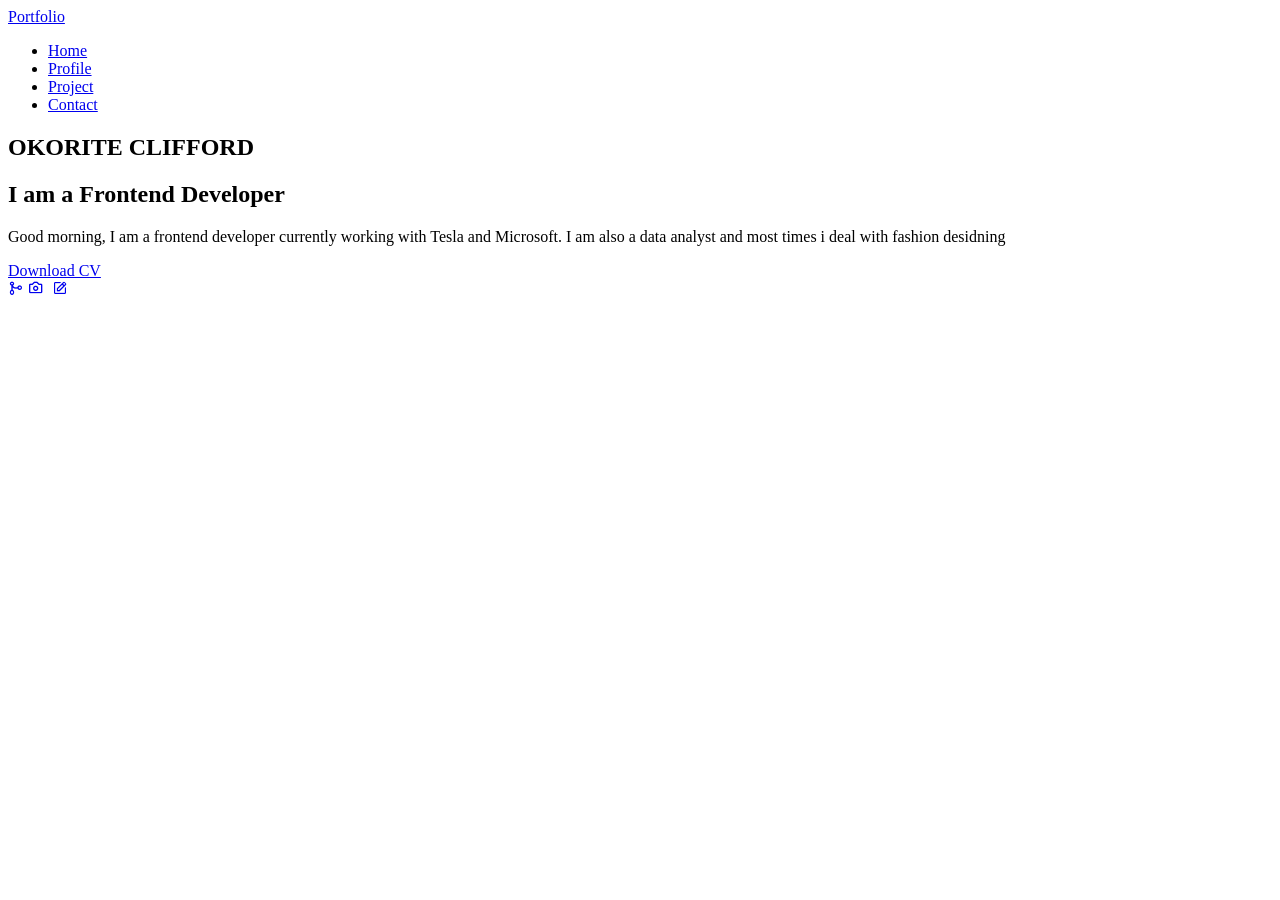
==== Index.html @ 12b99cd5 "initial commit" ====
<!DOCTYPE html>
<html lang="en">

<head>
    <meta charset="UTF-8">
    <meta http-equiv="X-UA-Compatible" content="IE=edge">
    <meta name="viewport" content="width=device-width",
    initial-scale="1.0">
    <title>OKORITE'S PERSONAL PORTFOLIO</title>
    <link href='https://unpkg.com/boxicons@2.1.4/css/boxicons.min.css' rel='stylesheet'>
    <link rel="stylesheet" href="style.css">
    <link rel="stylesheet"
          href="https://fonts.googleapis.com/css2?family=Poppins:wght@300;00;600&family=Playfair+Display:wght@600&display=swap">
</head>

<body>

    <nav class="navbar">
        <a href="#" class="logo">Portfolio</a>
        <ul>
            <li class="active"><a href="Index.html">Home</a></li>
            <li><a href="profile.html">Profile</a></li>
            <li><a href="PROJECTS.html">Project</a></li>
            <li><a href="contact.html">Contact</a></li>
        </ul>
    </nav>
    <section class="home">
        <div class="home-info">
            <h1>OKORITE CLIFFORD</h1>
            <h2>I am a Frontend Developer</h2>
            <p>Good morning, I am a frontend developer currently working with Tesla and Microsoft. I am also a data analyst and most times i deal with fashion desidning</p>
            <div class="btn-sci">
                <a href="#" class="btn">Download CV</a>
                <div class="sci">
                    <a href="#"><i class="bx bx-git-merge"></i></a>
                    <a href="#"><i class="bx bx-camera"></i></a>   <!-- not bx-capture -->
                    <a href="#"><i class="bx bx-inbox"></i></a>
                    <a href="#"><i class="bx bx-edit"></i></a>     <!-- instead of pencil-edit-circle -->
                </div>
            </div>
        </div>
        <div class="home-img">
            <div class="imb-box">
                <div class="img-item">
                  <img src="home.jpeg" alt="" > 
                </div>
            </div>
        </div>
    </section>
</body>
</html>
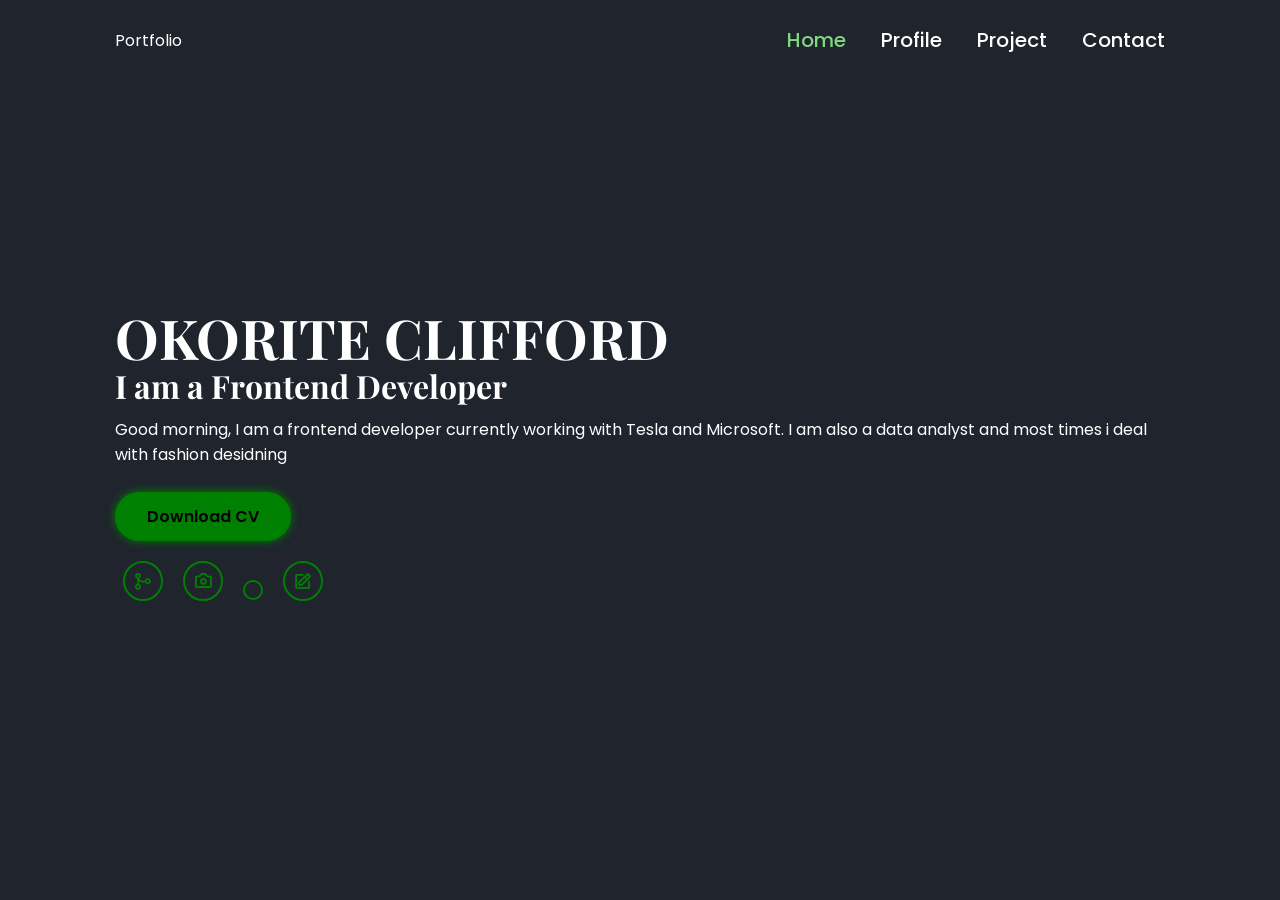
==== commit 8d8e2e76: "Add files via upload" ====
--- a/Index.html
+++ b/Index.html
@@ -1,51 +1,51 @@
-<!DOCTYPE html>
-<html lang="en">
-
-<head>
-    <meta charset="UTF-8">
-    <meta http-equiv="X-UA-Compatible" content="IE=edge">
-    <meta name="viewport" content="width=device-width",
-    initial-scale="1.0">
-    <title>OKORITE'S PERSONAL PORTFOLIO</title>
-    <link href='https://unpkg.com/boxicons@2.1.4/css/boxicons.min.css' rel='stylesheet'>
-    <link rel="stylesheet" href="style.css">
-    <link rel="stylesheet"
-          href="https://fonts.googleapis.com/css2?family=Poppins:wght@300;00;600&family=Playfair+Display:wght@600&display=swap">
-</head>
-
-<body>
-
-    <nav class="navbar">
-        <a href="#" class="logo">Portfolio</a>
-        <ul>
-            <li class="active"><a href="Index.html">Home</a></li>
-            <li><a href="profile.html">Profile</a></li>
-            <li><a href="PROJECTS.html">Project</a></li>
-            <li><a href="contact.html">Contact</a></li>
-        </ul>
-    </nav>
-    <section class="home">
-        <div class="home-info">
-            <h1>OKORITE CLIFFORD</h1>
-            <h2>I am a Frontend Developer</h2>
-            <p>Good morning, I am a frontend developer currently working with Tesla and Microsoft. I am also a data analyst and most times i deal with fashion desidning</p>
-            <div class="btn-sci">
-                <a href="#" class="btn">Download CV</a>
-                <div class="sci">
-                    <a href="#"><i class="bx bx-git-merge"></i></a>
-                    <a href="#"><i class="bx bx-camera"></i></a>   <!-- not bx-capture -->
-                    <a href="#"><i class="bx bx-inbox"></i></a>
-                    <a href="#"><i class="bx bx-edit"></i></a>     <!-- instead of pencil-edit-circle -->
-                </div>
-            </div>
-        </div>
-        <div class="home-img">
-            <div class="imb-box">
-                <div class="img-item">
-                  <img src="home.jpeg" alt="" > 
-                </div>
-            </div>
-        </div>
-    </section>
-</body>
+<!DOCTYPE html>
+<html lang="en">
+
+<head>
+    <meta charset="UTF-8">
+    <meta http-equiv="X-UA-Compatible" content="IE=edge">
+    <meta name="viewport" content="width=device-width",
+    initial-scale="1.0">
+    <title>OKORITE'S PERSONAL PORTFOLIO</title>
+    <link href='https://unpkg.com/boxicons@2.1.4/css/boxicons.min.css' rel='stylesheet'>
+    <link rel="stylesheet" href="style.css">
+    <link rel="stylesheet"
+          href="https://fonts.googleapis.com/css2?family=Poppins:wght@300;00;600&family=Playfair+Display:wght@600&display=swap">
+</head>
+
+<body>
+
+    <nav class="navbar">
+        <a href="#" class="logo">Portfolio</a>
+        <ul>
+            <li class="active"><a href="Index.html">Home</a></li>
+            <li><a href="profile.html">Profile</a></li>
+            <li><a href="PROJECTS.html">Project</a></li>
+            <li><a href="contact.html">Contact</a></li>
+        </ul>
+    </nav>
+    <section class="home">
+        <div class="home-info">
+            <h1>OKORITE CLIFFORD</h1>
+            <h2>I am a Frontend Developer</h2>
+            <p>Good morning, I am a frontend developer currently working with Tesla and Microsoft. I am also a data analyst and most times i deal with fashion desidning</p>
+            <div class="btn-sci">
+                <a href="#" class="btn">Download CV</a>
+                <div class="sci">
+                    <a href="#"><i class="bx bx-git-merge"></i></a>
+                    <a href="#"><i class="bx bx-camera"></i></a>   <!-- not bx-capture -->
+                    <a href="#"><i class="bx bx-inbox"></i></a>
+                    <a href="#"><i class="bx bx-edit"></i></a>     <!-- instead of pencil-edit-circle -->
+                </div>
+            </div>
+        </div>
+        <div class="home-img">
+            <div class="imb-box">
+                <div class="img-item">
+                  <img src="home.jpeg" alt="" > 
+                </div>
+            </div>
+        </div>
+    </section>
+</body>
 </html>
--- a/style.css
+++ b/style.css
@@ -0,0 +1,150 @@
+
+
+@import url('https://fonts.googleapis.com/css2?family=Poppins:wght@300;400;600&family=Playfair+Display:wght@600&display=swap');
+
+* {
+  margin: 0;
+  padding: 0;
+  box-sizing: border-box;
+}
+
+body {
+  background: #1f242d;
+  font-family: 'Poppins', sans-serif;
+}
+
+h1, h2 {
+  font-family: 'Playfair Display', serif;
+}
+
+a {
+  color: white;
+  text-decoration: none;
+}
+
+.navbar{
+    position: fixed;
+    left: 0;
+    top: 0;
+    width: 100%;
+    padding: 25px 9%;
+    display: flex;
+    justify-content: space-between;
+    align-items: center;
+    z-index: 100;
+}
+
+.navbar.logo{
+    font-size: 30px;
+    font-weight: 700;
+}
+
+.navbar ul{
+    display: flex;
+}
+
+.navbar ul li{
+    list-style: none;
+    margin-left: 35px;
+}
+
+.navbar ul li a{ 
+    font-size: 20px;
+    font-weight: 500;
+    transition: .5s;
+}
+
+.navbar ul li:hover a,
+.navbar ul li.active a{
+  color: rgb(129, 214, 129);
+}
+
+.home{
+  display: flex;
+  align-items: center;
+  height: 100vh;
+  padding: 60px 9%;
+  color: white;
+}
+
+.home-info h1{
+  font-size: 55px;
+}
+
+.home-info h2{
+  font-size: 32px;
+  margin-top: -10px;
+}
+
+.home-info p{
+  font-size: 16px;
+  margin: 10px 0 25px;
+}
+
+.home-info btn-sci{
+  display: flex;
+  align-text: center;
+}
+
+.btn{
+  display: inline-block;
+  padding: 10px 30px;
+  background: green;
+  border: 2px solid green;
+  border-radius: 40px;
+  box-shadow: 0 0 10px green;
+  font-size: 16px;
+  color:black;
+  font-weight: 600;
+  transition: .5;
+}
+
+.btn:hover{
+  background: transparent;
+  color: green;
+  box-shadow: none;
+}
+
+.home-info .btn-sci .sci {
+  margi-left: 20px;
+  transition: .5;
+}
+
+.home-info .btn-sci .sci a{
+  display: inline-flex;
+  padding: 8px;
+  border: 2px solid green;
+  border-radius: 50%;
+  font-size: 20px;
+  color: green;
+  margin: 0 8px;
+}
+
+.home-info .btn-sci .sci a:hover{
+  background: green;
+  color: black;
+  box-shadow: 0 0 10px green;
+}
+
+.sci{
+  padding-top: 20px;
+}
+
+.profile-container {
+    max-width: 800px;
+    margin: 30px auto;
+    background: green;
+    padding: 25px;
+    border-radius: 10px;
+    box-shadow: 0 0 10px rgba(0,0,0,0.1);
+}
+
+.profile-container h2 {
+    margin-top: 20px;
+    color: #00bcd4;
+}
+
+.profile-container ul {
+    margin-left: 20px;
+    margin-bottom: 15px;
+}
